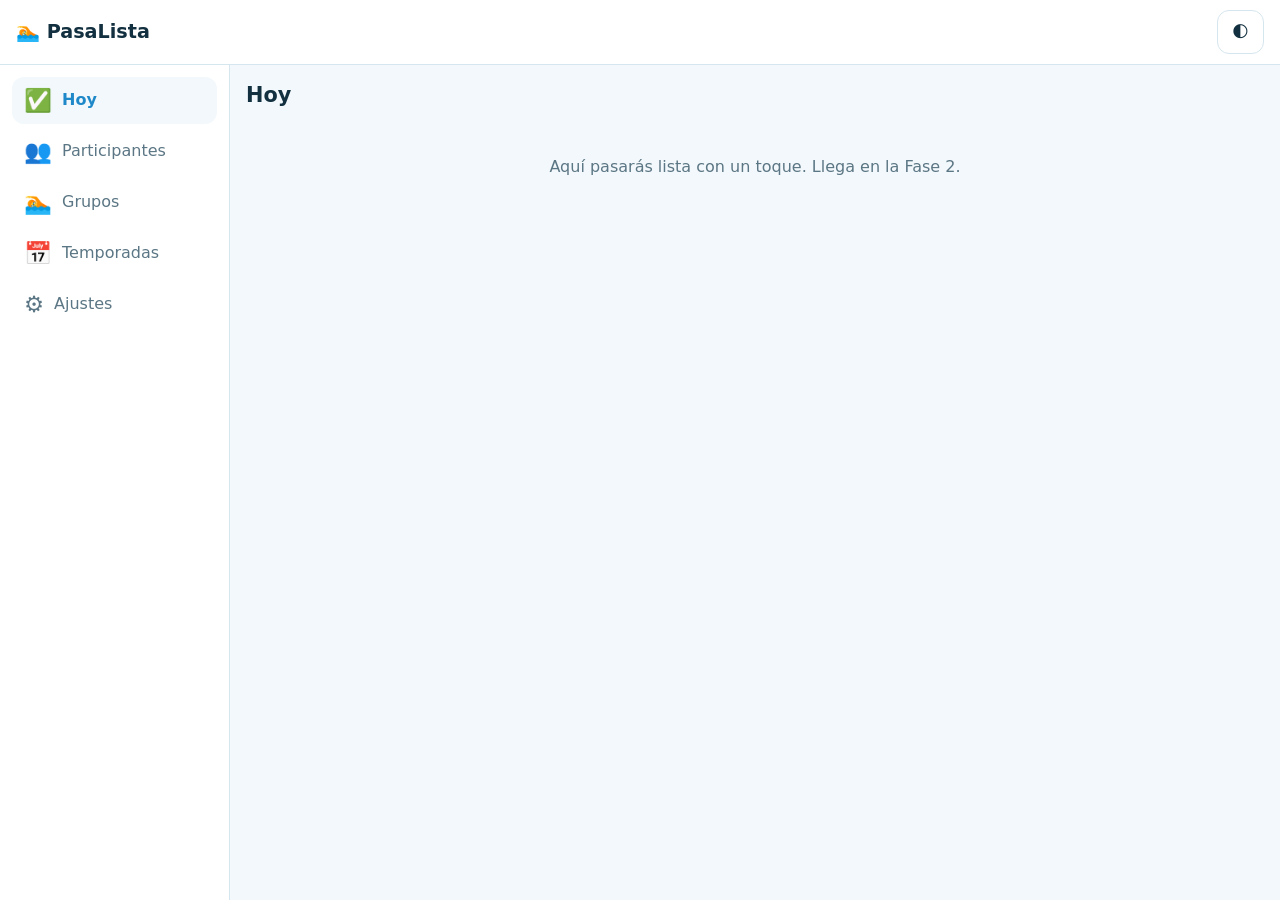
==== index.html @ 52733652 "Fase 1: base de la app" ====
<!doctype html>
<html lang="es">
<head>
  <meta charset="utf-8">
  <meta name="viewport" content="width=device-width,initial-scale=1,viewport-fit=cover">
  <title>PasaLista</title>
  <meta name="theme-color" content="#1e88c8">
  <link rel="manifest" href="manifest.json">
  <link rel="icon" href="icons/icon.svg">
  <!-- Aplica el tema antes de pintar para evitar parpadeos (misma lógica que js/theme.js) -->
  <script>
    (function () {
      var m = localStorage.getItem('pasalista-tema') || 'sistema';
      var o = m === 'oscuro' || (m === 'sistema' && matchMedia('(prefers-color-scheme: dark)').matches);
      document.documentElement.dataset.tema = o ? 'oscuro' : 'claro';
    })();
  </script>
  <link rel="stylesheet" href="css/base.css">
  <link rel="stylesheet" href="css/layout.css">
  <link rel="stylesheet" href="css/components.css">
</head>
<body>
  <header>
    <h1>🏊 PasaLista</h1>
    <button id="tema" class="btn" aria-label="Cambiar tema claro/oscuro">🌓</button>
  </header>
  <main id="main"></main>
  <nav id="nav" aria-label="Navegación principal"></nav>
  <script type="module" src="js/app.js"></script>
</body>
</html>
---- css/base.css ----
/* Colores y tipografía. Para cambiar el aspecto de toda la app, toca estas variables. */
:root {
  --bg: #f2f8fb; --card: #fff; --tx: #12303f; --tx2: #5b7684;
  --acc: #1e88c8; --acc-tx: #fff; --bd: #d6e6ee;
  --ok: #2e9e5b; --ko: #d64545; --r: 16px;
  --sombra: 0 2px 10px rgba(18, 48, 63, .08);
  color-scheme: light;
}
:root[data-tema=oscuro] {
  --bg: #0d1b24; --card: #15293a; --tx: #e6f1f6; --tx2: #8fa9b8;
  --acc: #4db3ea; --acc-tx: #06202e; --bd: #25414f;
  --ok: #4cc27e; --ko: #ef6b6b; --sombra: none;
  color-scheme: dark;
}
* { box-sizing: border-box; }
body { margin: 0; font: 16px/1.4 system-ui, -apple-system, "Segoe UI", sans-serif; background: var(--bg); color: var(--tx); }
h1 { font-size: 1.2rem; margin: 0; }
h2 { font-size: 1.3rem; margin: 0; }
h3 { margin: 0 0 8px; }
.sec { color: var(--tx2); font-size: .9rem; }
---- css/layout.css ----
/* MÓVIL (por defecto): cabecera arriba, contenido, barra de navegación abajo. */
body { display: grid; grid-template-rows: auto 1fr auto; min-height: 100dvh; }
header {
  display: flex; justify-content: space-between; align-items: center;
  padding: 10px 16px; padding-top: calc(10px + env(safe-area-inset-top));
  background: var(--card); border-bottom: 1px solid var(--bd);
}
main { padding: 16px; width: 100%; max-width: 1100px; margin: 0 auto; }
nav {
  display: flex; position: sticky; bottom: 0; background: var(--card);
  border-top: 1px solid var(--bd); padding-bottom: env(safe-area-inset-bottom);
}
nav a {
  flex: 1; display: flex; flex-direction: column; align-items: center; justify-content: center;
  min-height: 58px; font-size: .75rem; color: var(--tx2); text-decoration: none;
}
nav a.activa { color: var(--acc); font-weight: 600; }
.ico { font-size: 1.4rem; line-height: 1.2; }

/* ORDENADOR: menú lateral a la izquierda. */
@media (min-width: 900px) {
  body { grid-template-columns: 230px 1fr; grid-template-rows: auto 1fr; }
  header { grid-column: 1 / 3; }
  nav { grid-column: 1; grid-row: 2; flex-direction: column; position: static; border-top: 0; border-right: 1px solid var(--bd); padding: 12px; gap: 4px; align-content: start; }
  nav a { flex: none; flex-direction: row; justify-content: flex-start; gap: 10px; min-height: 0; padding: 10px 12px; border-radius: 12px; font-size: 1rem; }
  nav a.activa { background: var(--bg); }
  main { grid-column: 2; grid-row: 2; align-self: start; }
}
---- css/components.css ----
/* Piezas reutilizables: tarjetas, botones, formularios, ventanas. */
.card { background: var(--card); border: 1px solid var(--bd); border-radius: var(--r); box-shadow: var(--sombra); padding: 14px; margin-bottom: 10px; }
.fila { display: flex; align-items: center; gap: 10px; }
.grow { flex: 1; min-width: 0; }
.cab { display: flex; justify-content: space-between; align-items: center; margin-bottom: 14px; }
.btn { font: inherit; min-height: 44px; padding: 0 14px; border-radius: 12px; border: 1px solid var(--bd); background: var(--card); color: var(--tx); cursor: pointer; }
.btn.primario { background: var(--acc); color: var(--acc-tx); border-color: var(--acc); font-weight: 600; }
.btn.peligro { color: var(--ko); border-color: var(--ko); }
.chip { background: var(--bg); color: var(--acc); border-radius: 99px; padding: 4px 10px; font-size: .85rem; font-weight: 600; }
.vacio { text-align: center; color: var(--tx2); padding: 30px 10px; }
.barra-mes { display: flex; align-items: center; justify-content: space-between; margin-bottom: 10px; text-transform: capitalize; }
.filtros { display: flex; flex-wrap: wrap; gap: 8px; margin-bottom: 12px; align-items: center; }
.filtros input[type=search], .filtros select { flex: 1; min-width: 140px; }
.chk { display: flex; align-items: center; gap: 6px; }
input, select, textarea { font: inherit; color: var(--tx); background: var(--card); border: 1px solid var(--bd); border-radius: 12px; padding: 10px; min-height: 44px; width: 100%; }
input[type=checkbox] { width: auto; min-height: 0; }
.campo { display: block; margin-bottom: 12px; }
.campo > span { display: block; font-size: .9rem; color: var(--tx2); margin-bottom: 4px; }
.dias { display: flex; flex-wrap: wrap; gap: 6px; }
.dias label { display: flex; align-items: center; gap: 4px; border: 1px solid var(--bd); border-radius: 10px; padding: 8px 10px; }
dialog.modal { border: 0; border-radius: var(--r); padding: 18px; width: min(92vw, 460px); max-height: 90dvh; background: var(--card); color: var(--tx); }
dialog.modal::backdrop { background: rgba(0, 0, 0, .45); }
.acciones { display: flex; gap: 8px; justify-content: flex-end; flex-wrap: wrap; margin-top: 8px; }
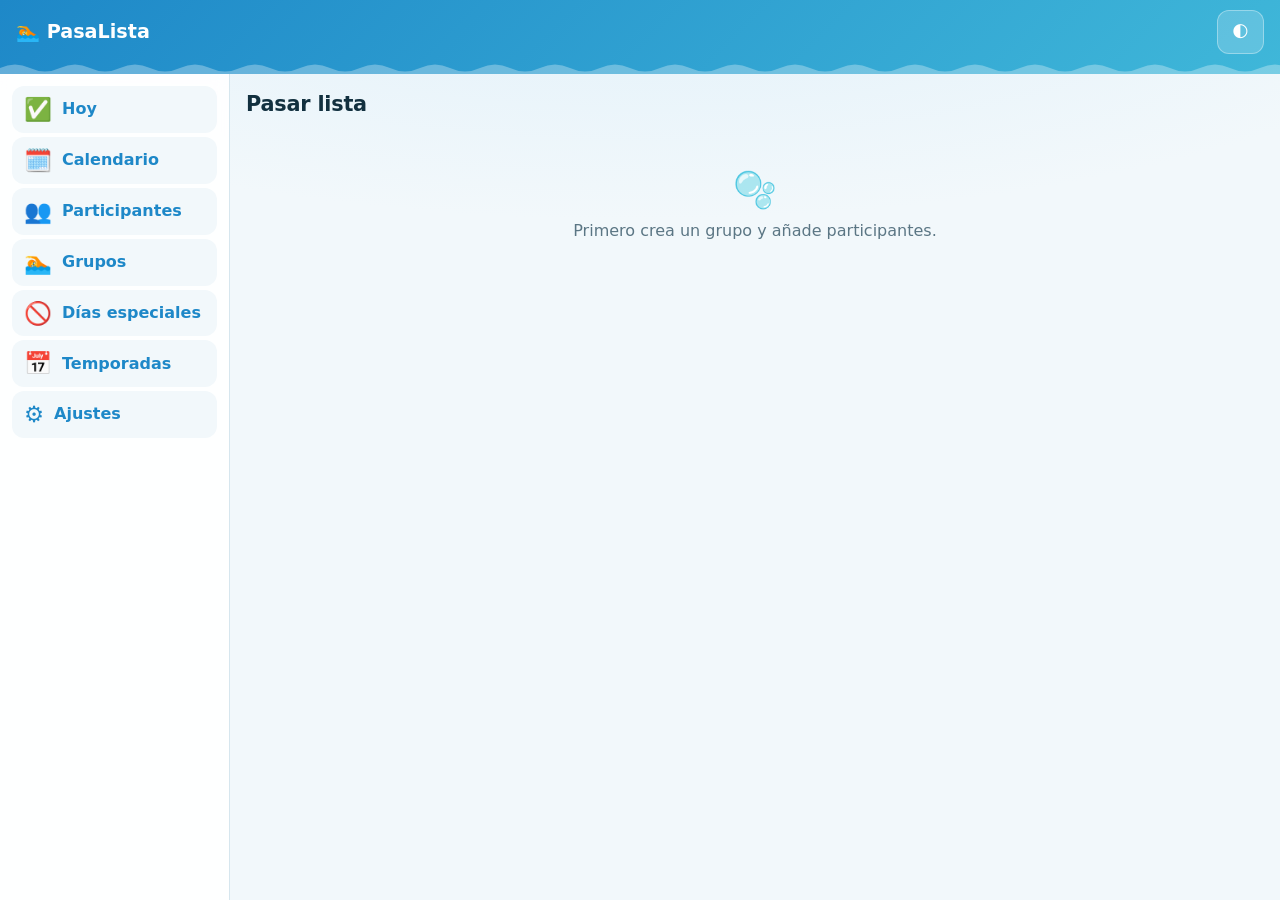
==== commit c90f3927: "Inicio de sesión y sincronización" ====
--- a/index.html
+++ b/index.html
@@ -22,10 +22,14 @@
 <body>
   <header>
     <h1>🏊 PasaLista</h1>
-    <button id="tema" class="btn" aria-label="Cambiar tema claro/oscuro">🌓</button>
+    <div class="acciones-cab">
+      <button id="nube" class="btn nube" aria-label="Cuenta y sincronización" hidden>☁️</button>
+      <button id="tema" class="btn" aria-label="Cambiar tema claro/oscuro">🌓</button>
+    </div>
   </header>
   <main id="main"></main>
   <nav id="nav" aria-label="Navegación principal"></nav>
+  <script src="js/vendor/supabase.js"></script> <!-- librería de Supabase (copia local, sin CDN) -->
   <script type="module" src="js/app.js"></script>
 </body>
 </html>
--- a/css/base.css
+++ b/css/base.css
@@ -4,12 +4,14 @@
   --acc: #1e88c8; --acc-tx: #fff; --bd: #d6e6ee;
   --ok: #2e9e5b; --ko: #d64545; --r: 16px;
   --sombra: 0 2px 10px rgba(18, 48, 63, .08);
+  --acc2: #17b3c4; --acc-soft: #dff0fa; --hd1: #1e88c8; --hd2: #3fb7d9;
   color-scheme: light;
 }
 :root[data-tema=oscuro] {
   --bg: #0d1b24; --card: #15293a; --tx: #e6f1f6; --tx2: #8fa9b8;
   --acc: #4db3ea; --acc-tx: #06202e; --bd: #25414f;
   --ok: #4cc27e; --ko: #ef6b6b; --sombra: none;
+  --acc2: #36d1dc; --acc-soft: #1d3b52; --hd1: #0f3552; --hd2: #14587a;
   color-scheme: dark;
 }
 * { box-sizing: border-box; }
--- a/css/layout.css
+++ b/css/layout.css
@@ -12,10 +12,11 @@
 }
 nav a {
   flex: 1; display: flex; flex-direction: column; align-items: center; justify-content: center;
-  min-height: 58px; font-size: .75rem; color: var(--tx2); text-decoration: none;
+  min-height: 58px; min-width: 0; font-size: .68rem; text-align: center; color: var(--tx2); text-decoration: none;
 }
 nav a.activa { color: var(--acc); font-weight: 600; }
 .ico { font-size: 1.4rem; line-height: 1.2; }
+.solo-ordenador { display: none; } /* en el móvil se llega por «Más» */
 
 /* ORDENADOR: menú lateral a la izquierda. */
 @media (min-width: 900px) {
@@ -24,5 +25,7 @@
   nav { grid-column: 1; grid-row: 2; flex-direction: column; position: static; border-top: 0; border-right: 1px solid var(--bd); padding: 12px; gap: 4px; align-content: start; }
   nav a { flex: none; flex-direction: row; justify-content: flex-start; gap: 10px; min-height: 0; padding: 10px 12px; border-radius: 12px; font-size: 1rem; }
   nav a.activa { background: var(--bg); }
+  nav a.solo-ordenador { display: flex; }
+  nav a.solo-movil { display: none; }
   main { grid-column: 2; grid-row: 2; align-self: start; }
 }
--- a/css/components.css
+++ b/css/components.css
@@ -21,3 +21,151 @@
 dialog.modal { border: 0; border-radius: var(--r); padding: 18px; width: min(92vw, 460px); max-height: 90dvh; background: var(--card); color: var(--tx); }
 dialog.modal::backdrop { background: rgba(0, 0, 0, .45); }
 .acciones { display: flex; gap: 8px; justify-content: flex-end; flex-wrap: wrap; margin-top: 8px; }
+
+/* ---- Pasar lista ---- */
+.asis .dos { display: grid; grid-template-columns: 1fr 1fr; gap: 10px; margin-top: 10px; }
+.btn.grande { min-height: 58px; font-size: 1.05rem; font-weight: 600; }
+.btn.ok { color: var(--ok); border-color: var(--ok); }
+.btn.ko { color: var(--ko); border-color: var(--ko); }
+.btn.ok.on { background: var(--ok); color: #fff; }
+.btn.ko.on { background: var(--ko); color: #fff; }
+.btn.mini { min-height: 36px; padding: 0 10px; }
+.barra { height: 8px; background: var(--bd); border-radius: 99px; overflow: hidden; margin: 6px 0 12px; }
+.barra > div { height: 100%; background: var(--ok); transition: width .2s; }
+.guardado { color: var(--ok); font-size: .85rem; min-width: 5.5em; text-align: right; }
+.segm { display: flex; flex-wrap: wrap; gap: 8px; margin-bottom: 12px; }
+.centro { display: flex; flex-direction: column; align-items: center; gap: 4px; }
+.centro input { width: auto; min-height: 36px; }
+.acc { gap: 8px; margin: 12px 0; flex-wrap: wrap; }
+.banner { text-align: center; }
+.enlace { color: inherit; text-decoration: none; }
+textarea { min-height: 70px; }
+
+/* ---- Calendario y tabla mensual ---- */
+.cal { display: grid; grid-template-columns: repeat(7, 1fr); gap: 6px; margin-bottom: 10px; }
+.cabdia { text-align: center; }
+.dia { aspect-ratio: 1; min-height: 44px; position: relative; font: inherit; color: var(--tx); background: var(--card); border: 1px solid var(--bd); border-radius: 12px; cursor: pointer; }
+.hoy { position: absolute; bottom: 5px; left: 50%; width: 6px; height: 6px; margin-left: -3px; border-radius: 50%; background: var(--acc); }
+.completa { background: var(--ok); color: #fff; border-color: var(--ok); }
+.parcial { background: #f0b429; color: #2b2100; border-color: #f0b429; }
+.pendiente { border: 2px solid var(--acc); color: var(--acc); font-weight: 700; }
+.nolectivo { background: repeating-linear-gradient(45deg, var(--bd), var(--bd) 5px, var(--card) 5px, var(--card) 10px); color: var(--tx2); }
+.sinentreno { opacity: .45; background: transparent; }
+.leyenda { display: flex; flex-wrap: wrap; gap: 4px 14px; font-size: .85rem; margin-bottom: 16px; }
+.sw { display: inline-block; width: 14px; height: 14px; border-radius: 4px; border: 1px solid var(--bd); margin-right: 4px; vertical-align: -2px; }
+.tabla-wrap, .solo-tabla { display: none; }
+.tabla-wrap { overflow-x: auto; }
+table { border-collapse: collapse; font-size: .9rem; }
+th, td { padding: 4px 6px; border: 1px solid var(--bd); text-align: center; }
+th:first-child, td:first-child { position: sticky; left: 0; background: var(--card); text-align: left; white-space: nowrap; }
+td.nl, th.nl { background: repeating-linear-gradient(45deg, var(--bd), var(--bd) 5px, var(--card) 5px, var(--card) 10px); }
+td.na { color: var(--tx2); }
+.celda { width: 38px; height: 32px; border: 0; border-radius: 8px; background: transparent; color: var(--tx); font: inherit; cursor: pointer; }
+.celda.presente { background: var(--ok); color: #fff; }
+.celda.ausente { background: var(--ko); color: #fff; }
+.pct { font-weight: 700; }
+@media (min-width: 900px) { .tabla-wrap, .solo-tabla { display: block; } }
+
+/* ================= Estilo v2: más color y movimiento con sentido ================= */
+:root { --ease: cubic-bezier(.2, .8, .3, 1); }
+body { background: var(--bg) radial-gradient(900px 300px at 50% -80px, var(--acc-soft), transparent) no-repeat; }
+h2 { letter-spacing: -.01em; }
+
+/* Cabecera con ola animada */
+header { background: linear-gradient(135deg, var(--hd1), var(--hd2)); color: #fff; border: 0; position: relative; overflow: hidden; padding-bottom: 20px; }
+header::after { content: ""; position: absolute; left: 0; right: 0; bottom: -1px; height: 14px; opacity: .3; background: url("data:image/svg+xml,%3Csvg xmlns='http://www.w3.org/2000/svg' viewBox='0 0 60 14'%3E%3Cpath d='M0 7Q15 0 30 7T60 7V14H0Z' fill='%23fff'/%3E%3C/svg%3E") repeat-x; background-size: 60px 14px; animation: ola 7s linear infinite; }
+header .btn { background: rgba(255, 255, 255, .18); border-color: rgba(255, 255, 255, .35); color: #fff; min-width: 44px; transition: transform .45s var(--ease); }
+#tema.giro { transform: rotate(180deg); }
+@keyframes ola { to { background-position-x: 60px; } }
+
+/* Navegación */
+nav { background: color-mix(in srgb, var(--card) 90%, transparent); backdrop-filter: blur(8px); }
+nav a { transition: color .2s, background .2s; }
+nav a .ico { border-radius: 99px; padding: 0 16px; transition: background .25s; }
+nav a.activa .ico { background: var(--acc-soft); animation: rebote .45s var(--ease); }
+@keyframes rebote { 40% { transform: translateY(-5px) scale(1.15); } }
+@media (min-width: 900px) {
+  nav a .ico { padding: 0; }
+  nav a.activa .ico { background: none; }
+  nav a:hover { background: var(--acc-soft); }
+}
+
+/* Botones, tarjetas y formularios */
+.btn { transition: transform .12s var(--ease), box-shadow .2s, background .2s, border-color .2s, color .2s; }
+.btn:active { transform: scale(.95); }
+.btn.primario { background: linear-gradient(135deg, var(--acc), var(--acc2)); border-color: transparent; box-shadow: 0 4px 12px color-mix(in srgb, var(--acc) 35%, transparent); }
+.card { transition: transform .2s var(--ease), box-shadow .2s, background .25s, border-color .25s; }
+:focus-visible { outline: 3px solid color-mix(in srgb, var(--acc) 55%, transparent); outline-offset: 2px; }
+input:focus, select:focus, textarea:focus { border-color: var(--acc); box-shadow: 0 0 0 3px var(--acc-soft); outline: none; }
+@media (hover: hover) {
+  .btn:hover { box-shadow: 0 3px 10px rgba(18, 48, 63, .15); transform: translateY(-1px); }
+  .btn:active { transform: scale(.95); }
+  .card:hover { transform: translateY(-2px); box-shadow: 0 6px 18px rgba(18, 48, 63, .12); }
+  .dia:hover { transform: scale(1.08); }
+}
+
+/* Edades: cada edad con su color (el matiz --h lo pone el código) */
+.edad { display: inline-block; min-width: 2em; padding: 1px 8px; border-radius: 99px; font-size: .8rem; font-weight: 700; text-align: center; background: hsl(var(--h) 85% 90%); color: hsl(var(--h) 65% 26%); }
+:root[data-tema=oscuro] .edad { background: hsl(var(--h) 45% 24%); color: hsl(var(--h) 90% 82%); }
+.fila > .edad { flex: none; font-size: .95rem; }
+.card.conedad { border-left: 5px solid hsl(var(--h) 70% 55%); }
+
+/* Pasar lista: el color de la fila refleja el estado y la fila "rebota" al marcarla */
+.asis { border-left: 5px solid transparent; }
+.asis.s-presente { border-left-color: var(--ok); background: color-mix(in srgb, var(--ok) 9%, var(--card)); }
+.asis.s-ausente { border-left-color: var(--ko); background: color-mix(in srgb, var(--ko) 9%, var(--card)); }
+.asis.pop { animation: pop .35s var(--ease); }
+.asis.pop .btn.on { animation: tic .4s var(--ease); }
+@keyframes pop { 40% { transform: scale(1.025); } }
+@keyframes tic { 0% { transform: scale(.85); } 55% { transform: scale(1.12); } 100% { transform: scale(1); } }
+
+/* Barra de progreso, lista completa y burbujas */
+.contador { position: relative; }
+.barra > div { position: relative; background: linear-gradient(90deg, var(--acc2), var(--ok)); transition: width .45s var(--ease); }
+.barra > div.lleno::after { content: ""; position: absolute; inset: 0; background: linear-gradient(90deg, transparent, rgba(255, 255, 255, .55), transparent); background-size: 200% 100%; animation: brillo 1.6s ease-in-out 2; }
+@keyframes brillo { from { background-position: 200% 0; } to { background-position: -100% 0; } }
+.fin { font-weight: 700; color: var(--ok); text-align: center; margin: -4px 0 10px; }
+.fin:not(:empty), .guardado:not(:empty) { animation: aparece .35s var(--ease); }
+@keyframes aparece { from { opacity: 0; transform: scale(.7); } }
+.burbuja { position: absolute; bottom: 8px; border-radius: 50%; border: 2px solid var(--acc); background: rgba(255, 255, 255, .5); pointer-events: none; animation: burbuja 1.4s ease-out forwards; }
+@keyframes burbuja { from { transform: translateY(0) scale(.5); opacity: 1; } to { transform: translateY(-70px) scale(1.2); opacity: 0; } }
+
+/* Vacíos, calendario y tabla */
+.vacio::before { content: "🫧"; display: block; font-size: 2.2rem; margin-bottom: 6px; animation: flota 3.5s ease-in-out infinite; }
+@keyframes flota { 50% { transform: translateY(-6px); } }
+.dia { transition: transform .15s var(--ease), box-shadow .2s; }
+.dia:active { transform: scale(.92); }
+.hoy { animation: latido 2s ease-out infinite; }
+@keyframes latido { 0% { box-shadow: 0 0 0 0 color-mix(in srgb, var(--acc) 60%, transparent); } 100% { box-shadow: 0 0 0 9px transparent; } }
+tbody tr:hover td:not(.nl) { background: var(--acc-soft); }
+.celda { transition: background .15s, transform .12s var(--ease); }
+.celda:active { transform: scale(.85); }
+.celda:hover:not(.presente):not(.ausente) { background: var(--acc-soft); }
+
+/* Ventanas */
+dialog.modal[open] { animation: dialogo .25s var(--ease); }
+dialog.modal[open]::backdrop { animation: fondo .25s ease both; backdrop-filter: blur(3px); }
+@keyframes dialogo { from { opacity: 0; transform: translateY(14px) scale(.96); } }
+@keyframes fondo { from { opacity: 0; } }
+
+/* Entrada de cada pantalla (solo al cambiar de pantalla: el código activa data-nav un instante) */
+body[data-nav] main :is(.cab, .barra-mes, .segm, .filtros, .card, .dia, .vacio, .solo-tabla) { animation: subir .38s var(--ease) both; animation-delay: calc(min(var(--i, 0), 14) * 32ms); }
+@keyframes subir { from { opacity: 0; transform: translateY(12px); } }
+
+/* Respeto a quien prefiere menos movimiento */
+@media (prefers-reduced-motion: reduce) {
+  *, *::before, *::after { animation-duration: .01ms !important; animation-iteration-count: 1 !important; transition-duration: .01ms !important; }
+}
+
+/* ---- Cuenta y sincronización ---- */
+[hidden] { display: none !important; }
+.acciones-cab { display: flex; gap: 8px; }
+.nube { position: relative; }
+.nube.local { opacity: .8; }
+.nube.ok::after { content: ""; position: absolute; right: 5px; bottom: 5px; width: 9px; height: 9px; border-radius: 50%; background: #4cc27e; border: 2px solid #fff; }
+.nube.sincronizando { animation: pulso 1s ease-in-out infinite; }
+@keyframes pulso { 50% { transform: scale(.88); opacity: .7; } }
+.cuenta-botones { display: flex; flex-wrap: wrap; gap: 8px; }
+.msg { min-height: 1.3em; font-size: .9rem; margin: 0 0 8px; }
+.msg.err { color: var(--ko); }
+.msg.ok { color: var(--ok); }
